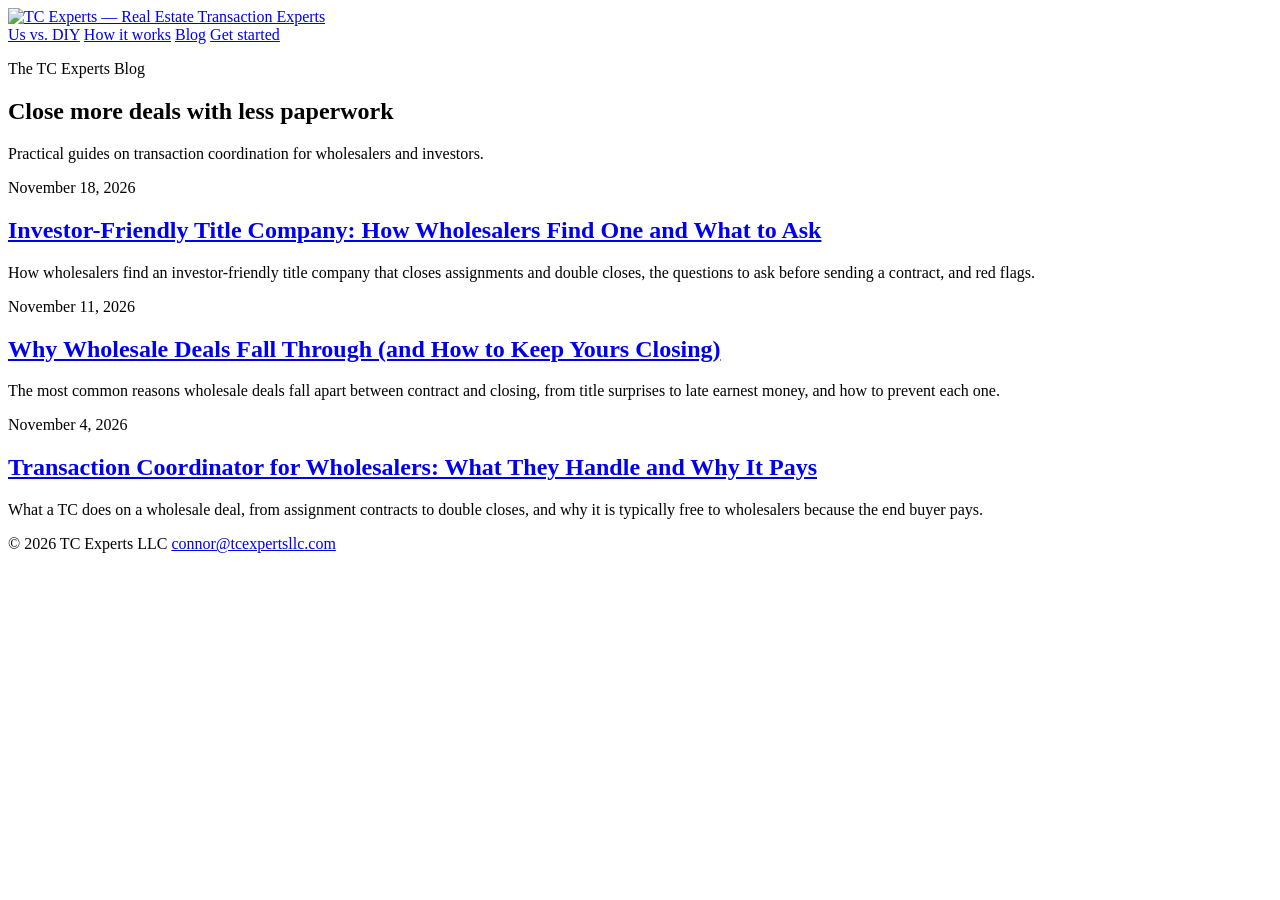
==== site/blog/index.html @ 60eabb62 "Merge 9f44e52677f93e863b5d4601d7a45a05d7573b79 into 1f51d401f3f3d96a01cb1ab4a037e83bc5020dbb" ====
<!doctype html>
<html lang="en">
<head>
<meta charset="utf-8">
<meta name="viewport" content="width=device-width, initial-scale=1">
<title>Blog | Transaction Coordination Tips for Wholesalers &amp; Investors | TC Experts</title>
<meta name="description" content="Guides on transaction coordination, assignments, double closes, fix and flips and creative finance deals for real estate wholesalers and investors.">
<link rel="canonical" href="https://tc-experts.com/blog/">
<link rel="icon" href="/logo.png">
<link rel="preconnect" href="https://fonts.googleapis.com">
<link href="https://fonts.googleapis.com/css2?family=Archivo:wght@600;700;800&amp;family=Inter:wght@400;500;600;700&amp;display=swap" rel="stylesheet">
<link rel="stylesheet" href="/assets/blog.css">
</head>
<body>
<header class="topbar">
<nav class="nav">
<a href="/"><img src="/logo.png" alt="TC Experts — Real Estate Transaction Experts"></a>
<div class="nav-links">
<a href="/#compare">Us vs. DIY</a>
<a href="/#how">How it works</a>
<a href="/blog/">Blog</a>
<a class="btn" href="/#start">Get started</a>
</div>
</nav>
</header>

<section class="hero">
<div class="hero-inner">
<p class="eyebrow">The TC Experts Blog</p>
<h1>Close more deals with less paperwork</h1>
<p class="meta">Practical guides on transaction coordination for wholesalers and investors.</p>
</div>
</section>

<main class="list">
<!-- POSTS:START (newest first) -->
<div class="card">
<p class="date">November 18, 2026</p>
<h2><a href="/blog/investor-friendly-title-company.html">Investor-Friendly Title Company: How Wholesalers Find One and What to Ask</a></h2>
<p>How wholesalers find an investor-friendly title company that closes assignments and double closes, the questions to ask before sending a contract, and red flags.</p>
</div>
<div class="card">
<p class="date">November 11, 2026</p>
<h2><a href="/blog/why-wholesale-deals-fall-through.html">Why Wholesale Deals Fall Through (and How to Keep Yours Closing)</a></h2>
<p>The most common reasons wholesale deals fall apart between contract and closing, from title surprises to late earnest money, and how to prevent each one.</p>
</div>
<div class="card">
<p class="date">November 4, 2026</p>
<h2><a href="/blog/transaction-coordinator-for-wholesalers.html">Transaction Coordinator for Wholesalers: What They Handle and Why It Pays</a></h2>
<p>What a TC does on a wholesale deal, from assignment contracts to double closes, and why it is typically free to wholesalers because the end buyer pays.</p>
</div>
<!-- POSTS:END -->
</main>

<footer>
<div class="foot">
<span>© 2026 TC Experts LLC</span>
<a href="mailto:connor@tcexpertsllc.com">connor@tcexpertsllc.com</a>
</div>
</footer>
</body>
</html>
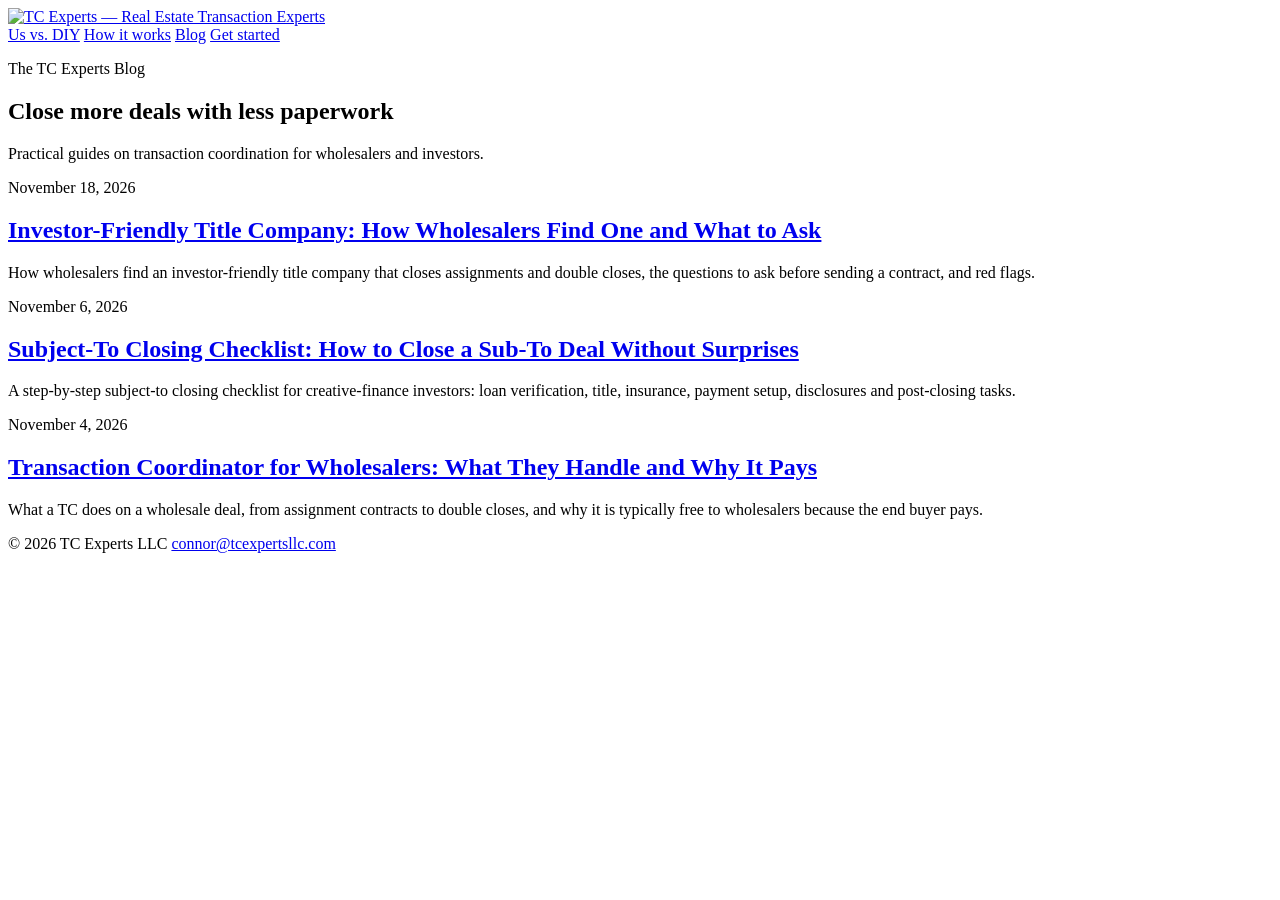
==== commit 575cd9f6: "Merge main into blog/2026-11-06-subject-to-closing-checklist Resolve conflicts in blog index, sitema" ====
--- a/site/blog/index.html
+++ b/site/blog/index.html
@@ -40,9 +40,9 @@
 <p>How wholesalers find an investor-friendly title company that closes assignments and double closes, the questions to ask before sending a contract, and red flags.</p>
 </div>
 <div class="card">
-<p class="date">November 11, 2026</p>
-<h2><a href="/blog/why-wholesale-deals-fall-through.html">Why Wholesale Deals Fall Through (and How to Keep Yours Closing)</a></h2>
-<p>The most common reasons wholesale deals fall apart between contract and closing, from title surprises to late earnest money, and how to prevent each one.</p>
+<p class="date">November 6, 2026</p>
+<h2><a href="/blog/subject-to-closing-checklist.html">Subject-To Closing Checklist: How to Close a Sub-To Deal Without Surprises</a></h2>
+<p>A step-by-step subject-to closing checklist for creative-finance investors: loan verification, title, insurance, payment setup, disclosures and post-closing tasks.</p>
 </div>
 <div class="card">
 <p class="date">November 4, 2026</p>
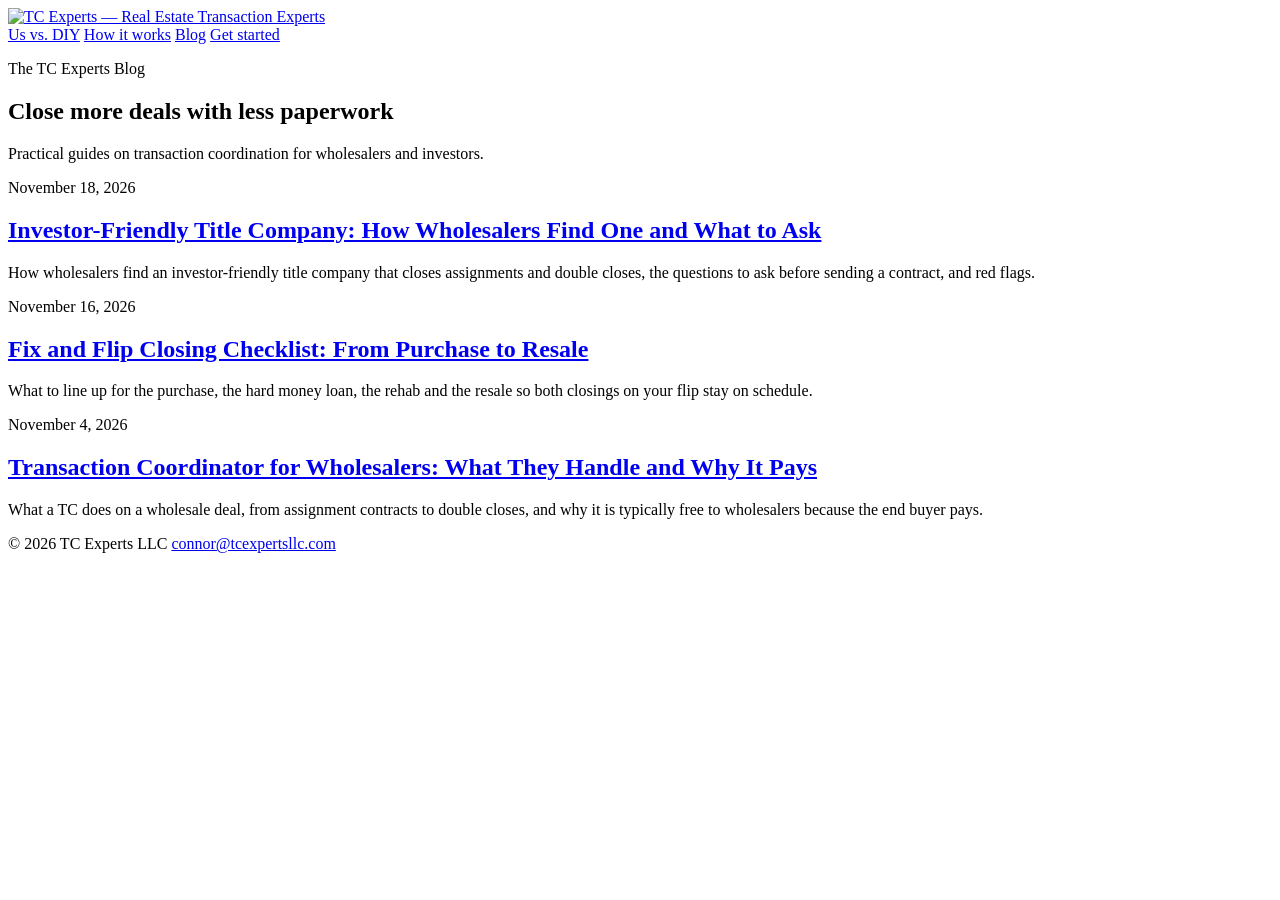
==== commit 777d8016: "Merge 8c2d11340c2e5177465a1b0b6275885f45f8a936 into 1f51d401f3f3d96a01cb1ab4a037e83bc5020dbb" ====
--- a/site/blog/index.html
+++ b/site/blog/index.html
@@ -40,9 +40,9 @@
 <p>How wholesalers find an investor-friendly title company that closes assignments and double closes, the questions to ask before sending a contract, and red flags.</p>
 </div>
 <div class="card">
-<p class="date">November 6, 2026</p>
-<h2><a href="/blog/subject-to-closing-checklist.html">Subject-To Closing Checklist: How to Close a Sub-To Deal Without Surprises</a></h2>
-<p>A step-by-step subject-to closing checklist for creative-finance investors: loan verification, title, insurance, payment setup, disclosures and post-closing tasks.</p>
+<p class="date">November 16, 2026</p>
+<h2><a href="/blog/fix-and-flip-closing-checklist.html">Fix and Flip Closing Checklist: From Purchase to Resale</a></h2>
+<p>What to line up for the purchase, the hard money loan, the rehab and the resale so both closings on your flip stay on schedule.</p>
 </div>
 <div class="card">
 <p class="date">November 4, 2026</p>
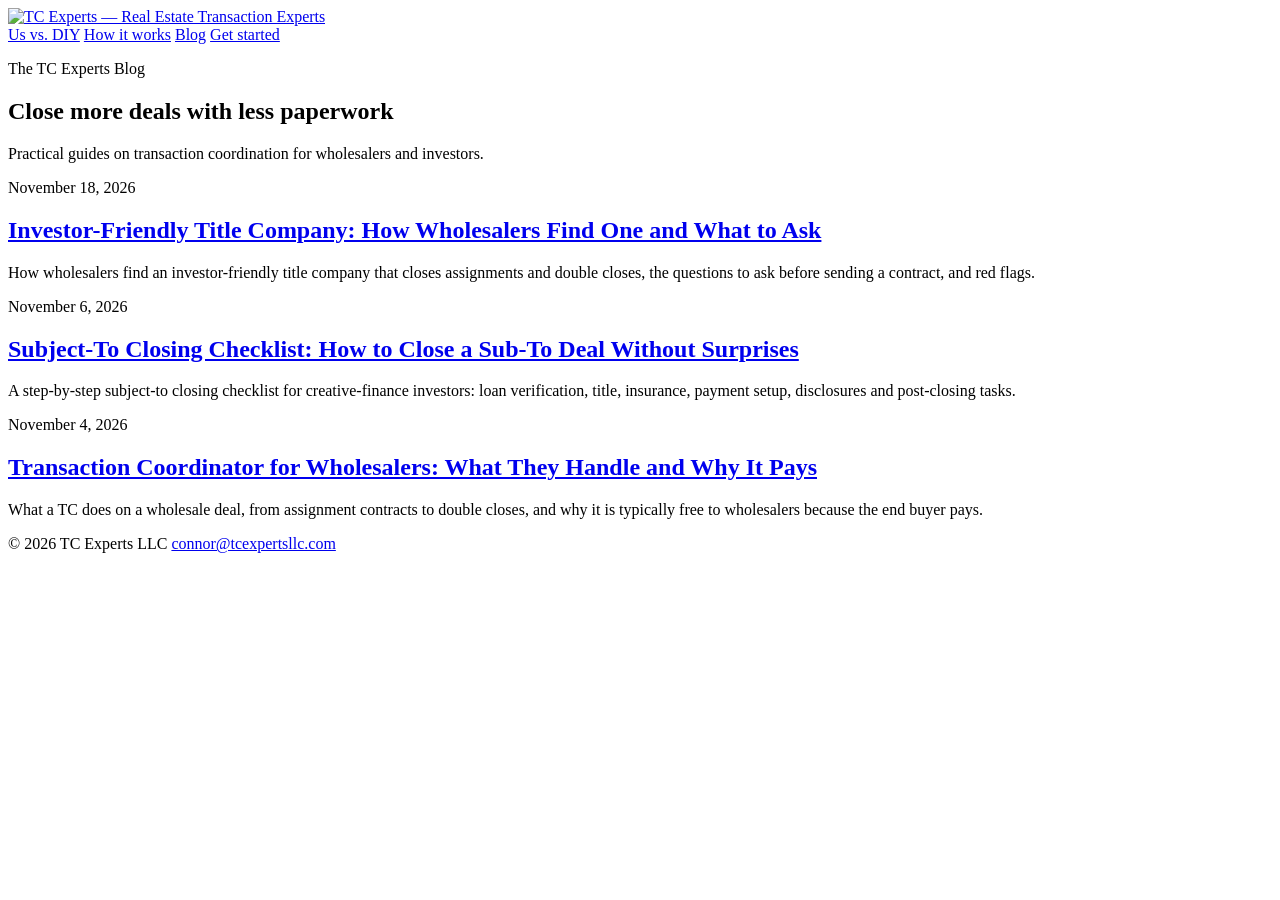
==== commit fc21c02b: "Merge 575cd9f6551824a14a8ee53b14729aa7245ba13e into 1f51d401f3f3d96a01cb1ab4a037e83bc5020dbb" ====
--- a/site/blog/index.html
+++ b/site/blog/index.html
@@ -40,9 +40,9 @@
 <p>How wholesalers find an investor-friendly title company that closes assignments and double closes, the questions to ask before sending a contract, and red flags.</p>
 </div>
 <div class="card">
-<p class="date">November 16, 2026</p>
-<h2><a href="/blog/fix-and-flip-closing-checklist.html">Fix and Flip Closing Checklist: From Purchase to Resale</a></h2>
-<p>What to line up for the purchase, the hard money loan, the rehab and the resale so both closings on your flip stay on schedule.</p>
+<p class="date">November 6, 2026</p>
+<h2><a href="/blog/subject-to-closing-checklist.html">Subject-To Closing Checklist: How to Close a Sub-To Deal Without Surprises</a></h2>
+<p>A step-by-step subject-to closing checklist for creative-finance investors: loan verification, title, insurance, payment setup, disclosures and post-closing tasks.</p>
 </div>
 <div class="card">
 <p class="date">November 4, 2026</p>
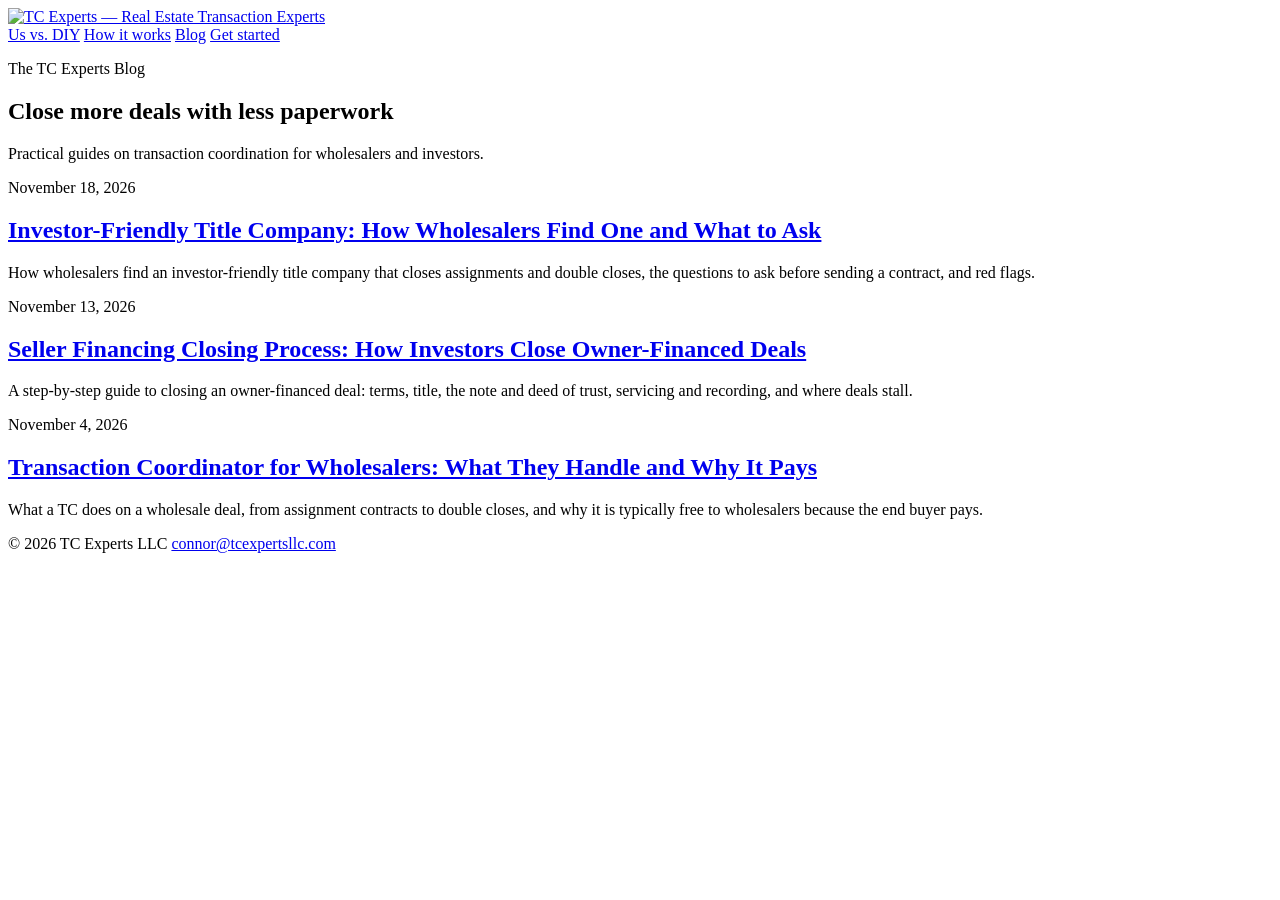
==== commit bf8e9cb3: "Merge 09e035c225251b88a69f7cdafe7f5b08c6bd9f92 into 1f51d401f3f3d96a01cb1ab4a037e83bc5020dbb" ====
--- a/site/blog/index.html
+++ b/site/blog/index.html
@@ -40,9 +40,9 @@
 <p>How wholesalers find an investor-friendly title company that closes assignments and double closes, the questions to ask before sending a contract, and red flags.</p>
 </div>
 <div class="card">
-<p class="date">November 6, 2026</p>
-<h2><a href="/blog/subject-to-closing-checklist.html">Subject-To Closing Checklist: How to Close a Sub-To Deal Without Surprises</a></h2>
-<p>A step-by-step subject-to closing checklist for creative-finance investors: loan verification, title, insurance, payment setup, disclosures and post-closing tasks.</p>
+<p class="date">November 13, 2026</p>
+<h2><a href="/blog/seller-financing-closing-process.html">Seller Financing Closing Process: How Investors Close Owner-Financed Deals</a></h2>
+<p>A step-by-step guide to closing an owner-financed deal: terms, title, the note and deed of trust, servicing and recording, and where deals stall.</p>
 </div>
 <div class="card">
 <p class="date">November 4, 2026</p>
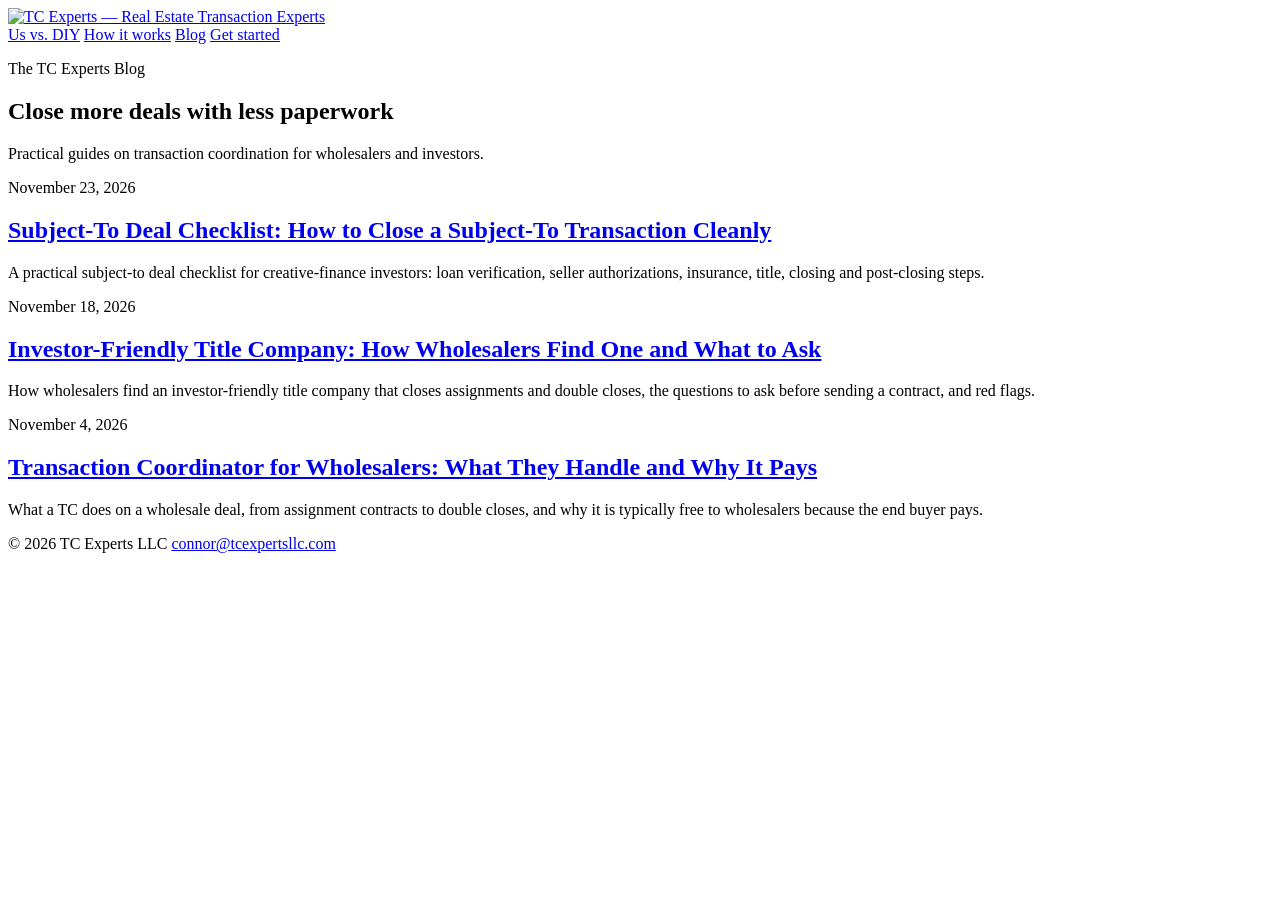
==== commit ea049222: "Add blog post: Subject-To Deal Checklist Co-Authored-By: Claude Opus 5.5 <noreply@anthropic.com> Cla" ====
--- a/site/blog/index.html
+++ b/site/blog/index.html
@@ -35,14 +35,14 @@
 <main class="list">
 <!-- POSTS:START (newest first) -->
 <div class="card">
+<p class="date">November 23, 2026</p>
+<h2><a href="/blog/subject-to-deal-checklist.html">Subject-To Deal Checklist: How to Close a Subject-To Transaction Cleanly</a></h2>
+<p>A practical subject-to deal checklist for creative-finance investors: loan verification, seller authorizations, insurance, title, closing and post-closing steps.</p>
+</div>
+<div class="card">
 <p class="date">November 18, 2026</p>
 <h2><a href="/blog/investor-friendly-title-company.html">Investor-Friendly Title Company: How Wholesalers Find One and What to Ask</a></h2>
 <p>How wholesalers find an investor-friendly title company that closes assignments and double closes, the questions to ask before sending a contract, and red flags.</p>
-</div>
-<div class="card">
-<p class="date">November 13, 2026</p>
-<h2><a href="/blog/seller-financing-closing-process.html">Seller Financing Closing Process: How Investors Close Owner-Financed Deals</a></h2>
-<p>A step-by-step guide to closing an owner-financed deal: terms, title, the note and deed of trust, servicing and recording, and where deals stall.</p>
 </div>
 <div class="card">
 <p class="date">November 4, 2026</p>
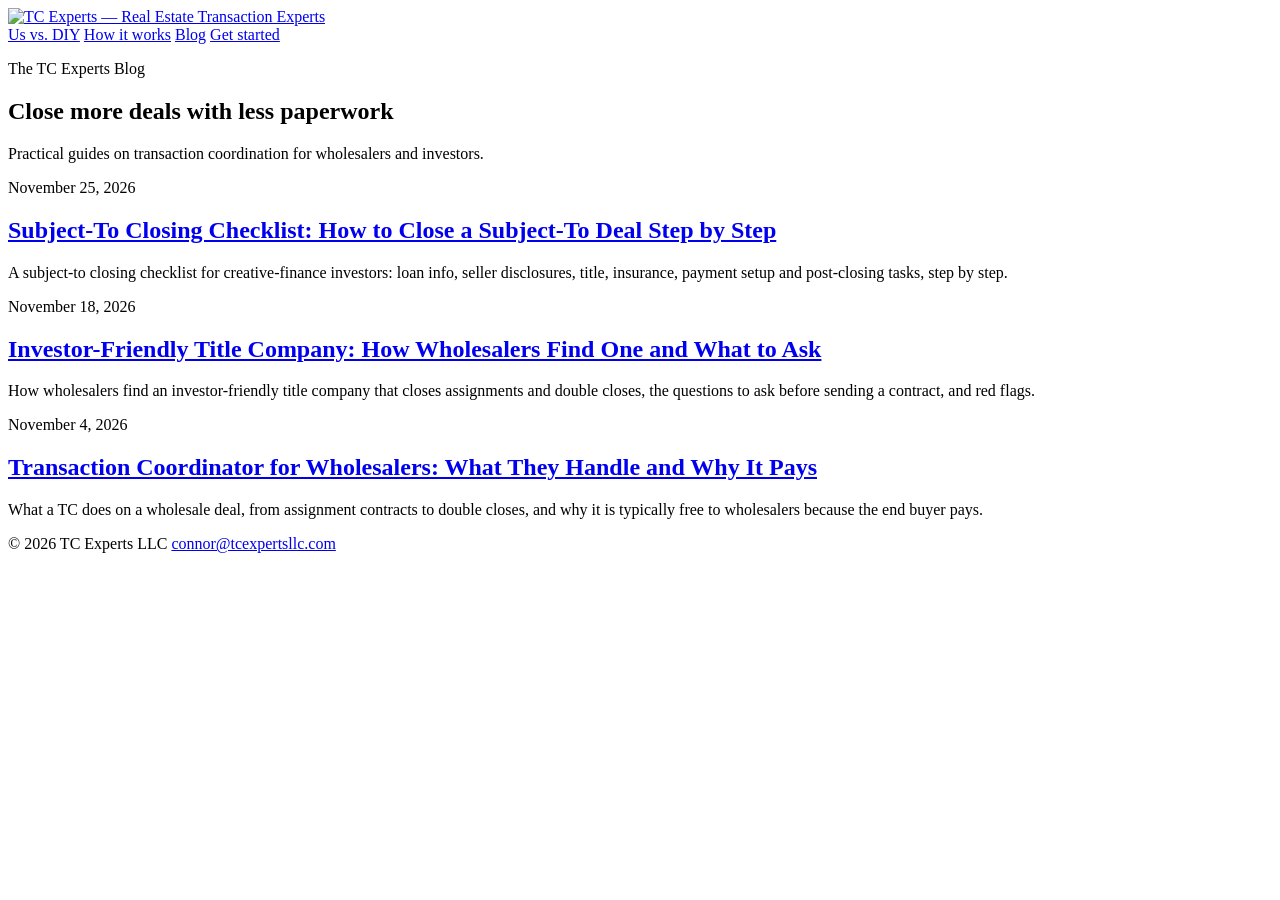
==== commit 99211306: "Add blog post: Subject-To Closing Checklist Co-Authored-By: Claude Opus 5.5 <noreply@anthropic.com> " ====
--- a/site/blog/index.html
+++ b/site/blog/index.html
@@ -35,9 +35,9 @@
 <main class="list">
 <!-- POSTS:START (newest first) -->
 <div class="card">
-<p class="date">November 23, 2026</p>
-<h2><a href="/blog/subject-to-deal-checklist.html">Subject-To Deal Checklist: How to Close a Subject-To Transaction Cleanly</a></h2>
-<p>A practical subject-to deal checklist for creative-finance investors: loan verification, seller authorizations, insurance, title, closing and post-closing steps.</p>
+<p class="date">November 25, 2026</p>
+<h2><a href="/blog/subject-to-closing-checklist.html">Subject-To Closing Checklist: How to Close a Subject-To Deal Step by Step</a></h2>
+<p>A subject-to closing checklist for creative-finance investors: loan info, seller disclosures, title, insurance, payment setup and post-closing tasks, step by step.</p>
 </div>
 <div class="card">
 <p class="date">November 18, 2026</p>
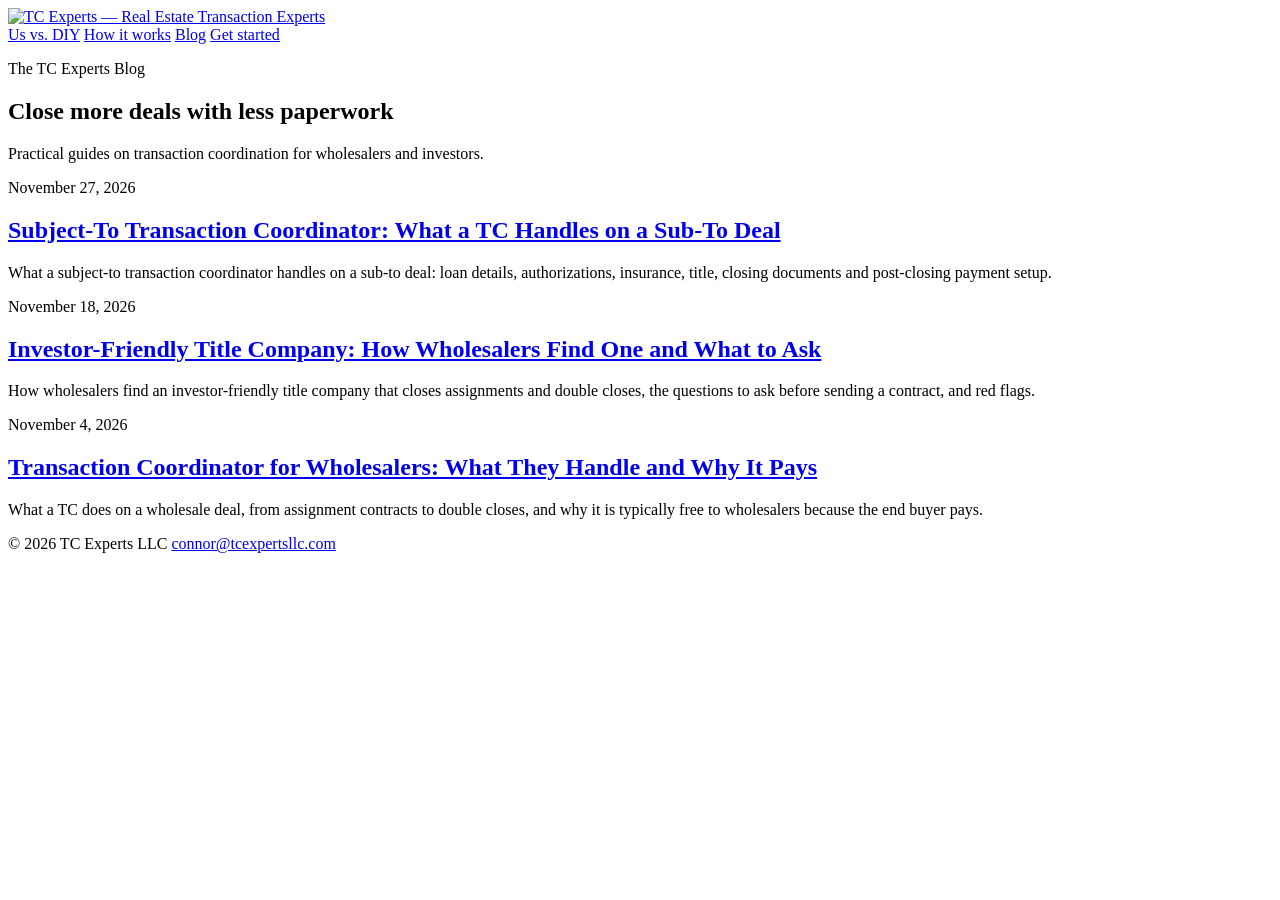
==== commit 25da2069: "Add blog post: Subject-To Transaction Coordinator Co-Authored-By: Claude Opus 5.5 <noreply@anthropic" ====
--- a/site/blog/index.html
+++ b/site/blog/index.html
@@ -35,9 +35,9 @@
 <main class="list">
 <!-- POSTS:START (newest first) -->
 <div class="card">
-<p class="date">November 25, 2026</p>
-<h2><a href="/blog/subject-to-closing-checklist.html">Subject-To Closing Checklist: How to Close a Subject-To Deal Step by Step</a></h2>
-<p>A subject-to closing checklist for creative-finance investors: loan info, seller disclosures, title, insurance, payment setup and post-closing tasks, step by step.</p>
+<p class="date">November 27, 2026</p>
+<h2><a href="/blog/subject-to-transaction-coordinator.html">Subject-To Transaction Coordinator: What a TC Handles on a Sub-To Deal</a></h2>
+<p>What a subject-to transaction coordinator handles on a sub-to deal: loan details, authorizations, insurance, title, closing documents and post-closing payment setup.</p>
 </div>
 <div class="card">
 <p class="date">November 18, 2026</p>
